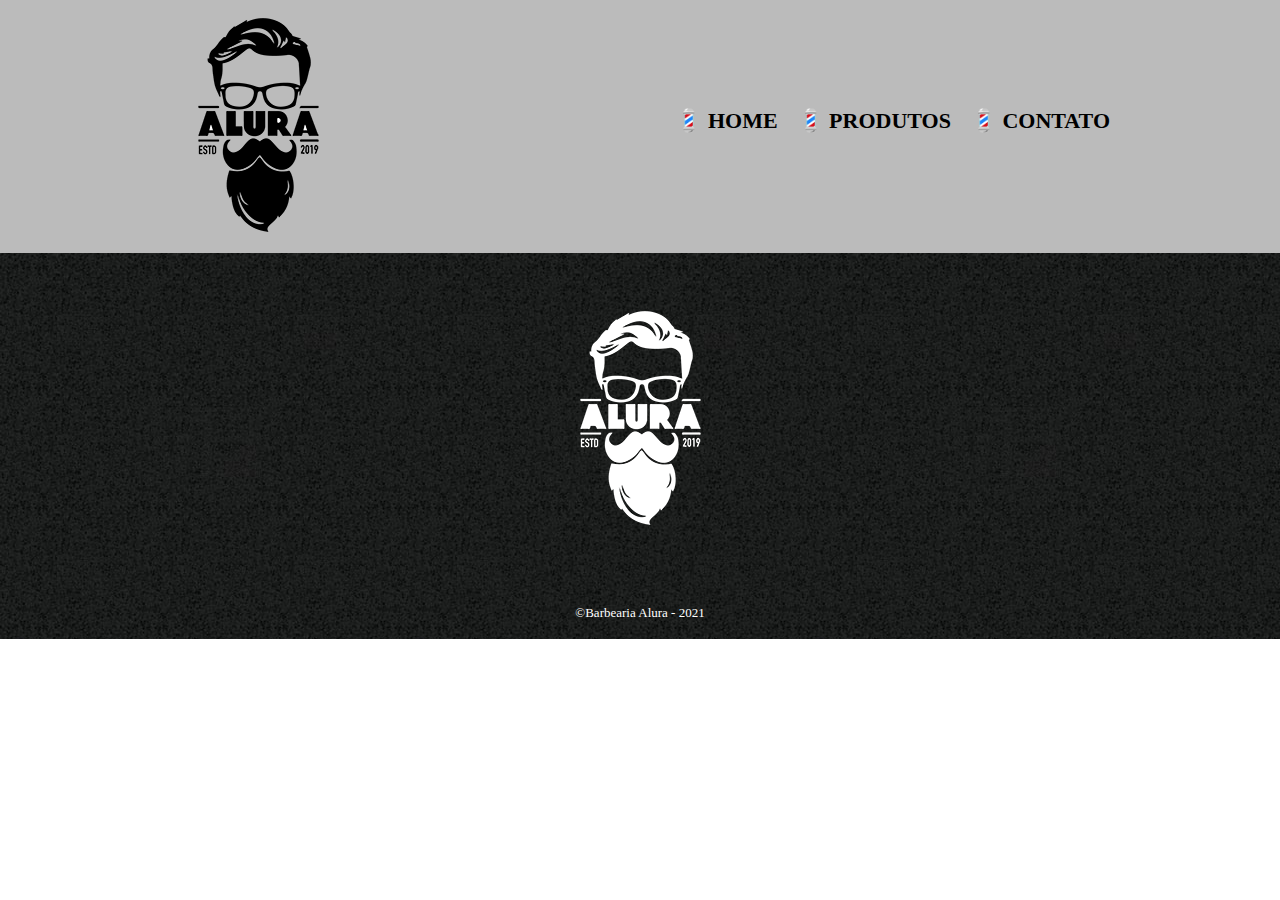
==== contato.html @ c901e7a3 "Mudanças no layout e adição de contatos.html e contatos.css" ====
<!DOCTYPE html>
<html lang="en">
<head>
    <meta charset="UTF-8">
    <meta http-equiv="X-UA-Compatible" content="IE=edge">
    <meta name="viewport" content="width=device-width, initial-scale=1.0">
    <link rel="stylesheet" href="contato.css">
    <link rel="stylesheet" href="reset.css">
    <title>Contato - Barbearia Alura</title>
</head>
<body>
    <header>
        <div class="caixa">
            <h1><img src="assets/logo.png" alt="Logo"></h1>

            <nav>
                <ul>
                    <li><a href="index.html">💈 Home</a></li>
                    <li><a href="produtos.html">💈 Produtos</a></li>
                    <li><a href="contato.html">💈 Contato</a></li>
                </ul>
            </nav>
        </div>
    </header>

    <main>
      <div class="formulario">

      </div>
    </main>

    <footer>
        <footer>
            <img src="assets/logo-branco.png" alt="logo-rodape">
            <p class="copyright">&copy;Barbearia Alura - 2021</p>
        </footer>
    </footer>
</body>
</html>
---- contato.css ----
/* ________________HEADER___________________________________ */
header{
    background-color: #bbbbbb;
    padding: 20px 0;
}

.caixa{
    position: relative;
    width: 940px;
    margin: 0 auto;
}

nav{
    position: absolute;
    top: 110px;
    right: 0;
}

nav li{
    display: inline;
    margin: 0 0 0 15px;
}

nav a{
    text-transform: uppercase;
    color: #000000;
    font-weight: bold;
    font-size: 22px;
    text-decoration: none;
}

nav a:hover{
    color: #C78C19;
}
/* _______MAIN________________________________________________ */


/* _______FOOTER_______________________________________________ */
footer{
    text-align: center;
    background: url("assets/bg.jpg");
}

footer img{
    padding: 40px 0;
}

.copyright{
    margin-top: 20px;
    padding-bottom: 20px;
    color:#ffffff;
    font-size: 13px;
}
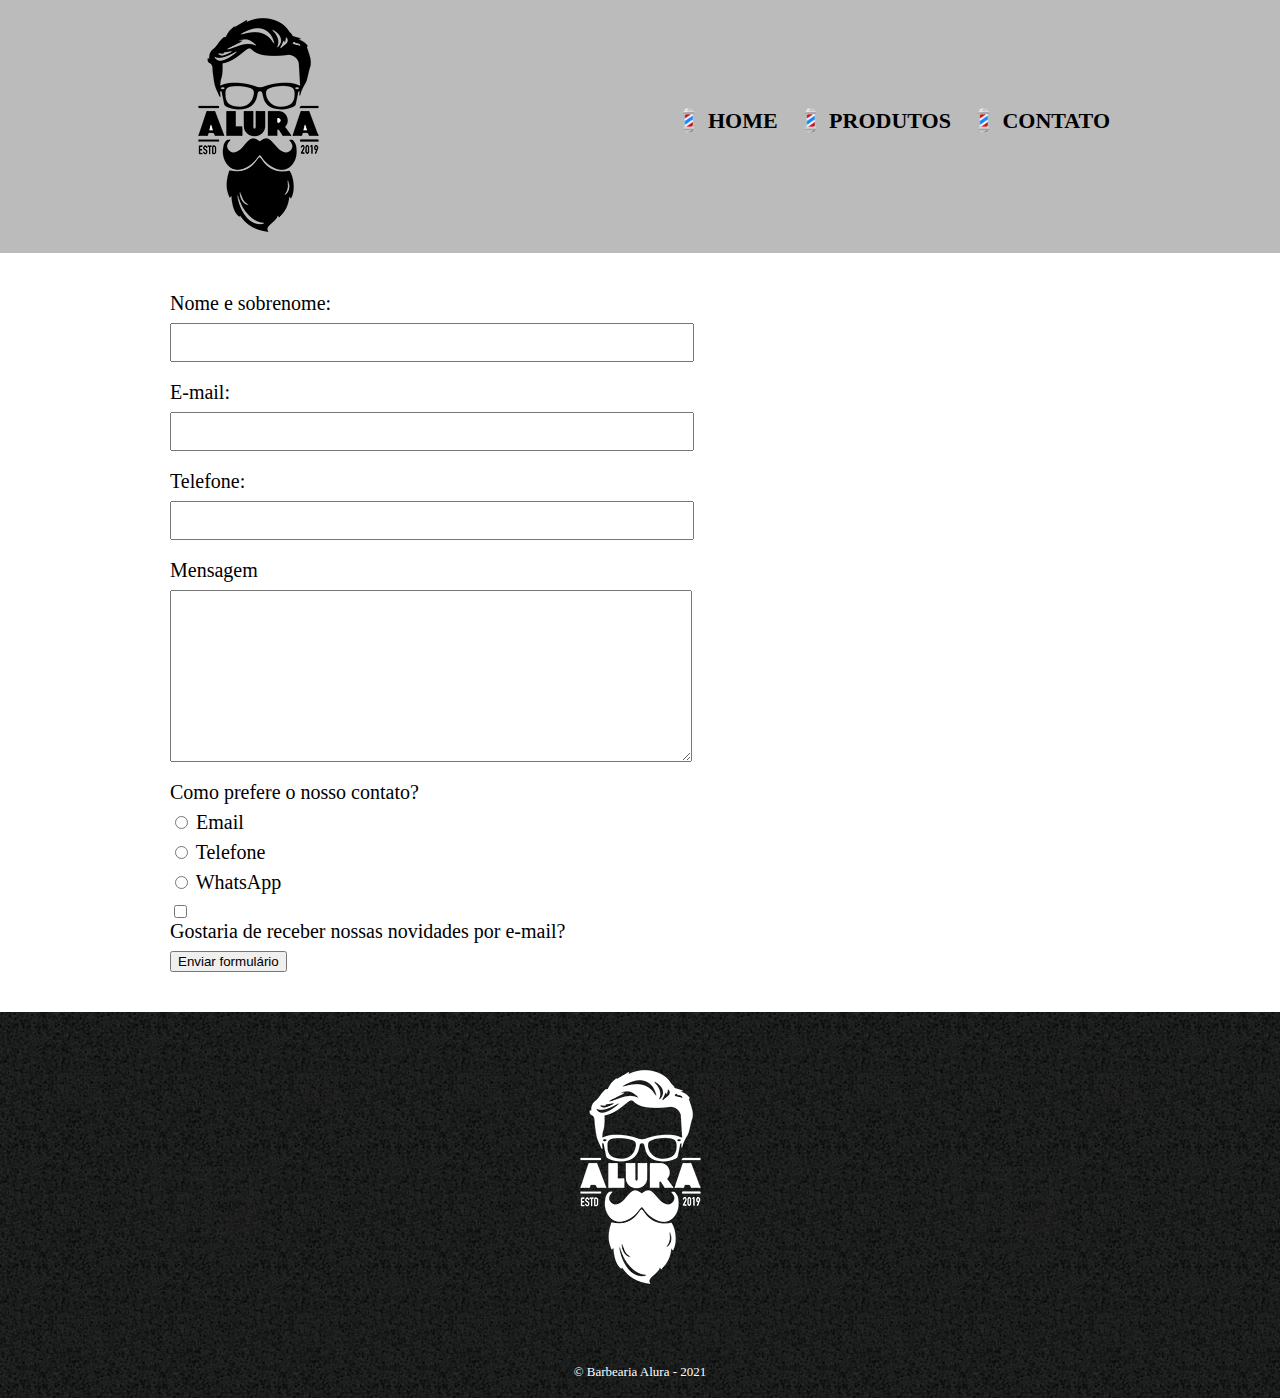
==== commit 3b762bd8: "Adição do formulário" ====
--- a/contato.html
+++ b/contato.html
@@ -24,15 +24,48 @@
     </header>
 
     <main>
-      <div class="formulario">
+      <form action="">
+        <label for="nomesobrenome">Nome e sobrenome:</label>
+        <input type="text" id="nomesobrenome" class="input-padrao">
+       
+        <label for="email">E-mail:</label>
+        <input type="email" id="email" class="input-padrao">
+     
+        <label for="telefone">Telefone:</label>
+        <input type="tel" id="telefone" class="input-padrao" >
 
-      </div>
+        <label for="mensagem">Mensagem</label>
+        <textarea cols="70" rows="10" id="mensagem" class="input-padrao"></textarea>
+
+        <div>
+            <p>Como prefere o nosso contato?</p>
+            <label for="radio-email">
+                <input type="radio" name="contato" value="email" id="radio-email">
+                Email
+            </label>
+        
+            <label for="radio-telefone">
+                <input type="radio" name="contato" value="telefone" id="radio-telefone"> 
+                Telefone
+            </label>
+    
+            <label for="radio-whatsapp">
+                <input type="radio" name="contato" value="whatsapp" id="radio-whatsapp">
+                WhatsApp
+            </label>
+        </div>
+
+        <input type="checkbox" id="checkbox">
+        <label for="checkbox"> Gostaria de receber nossas novidades por e-mail?</label>
+
+        <input type="submit" value="Enviar formulário">
+      </form>
     </main>
 
     <footer>
         <footer>
             <img src="assets/logo-branco.png" alt="logo-rodape">
-            <p class="copyright">&copy;Barbearia Alura - 2021</p>
+            <p class="copyright">&copy; Barbearia Alura - 2021</p>
         </footer>
     </footer>
 </body>
--- a/contato.css
+++ b/contato.css
@@ -34,6 +34,24 @@
 }
 /* _______MAIN________________________________________________ */
 
+main{
+    width: 940px;
+    margin: 40px auto;
+}
+
+form label, form p{
+    display: block;
+    font-size: 20px;
+    margin: 0 0 10px 0;
+}
+
+.input-padrao{
+    display: block;
+    margin: 0 0 20px 0;
+    padding: 10px 25px;
+    width: 50%;
+}
+
 
 /* _______FOOTER_______________________________________________ */
 footer{
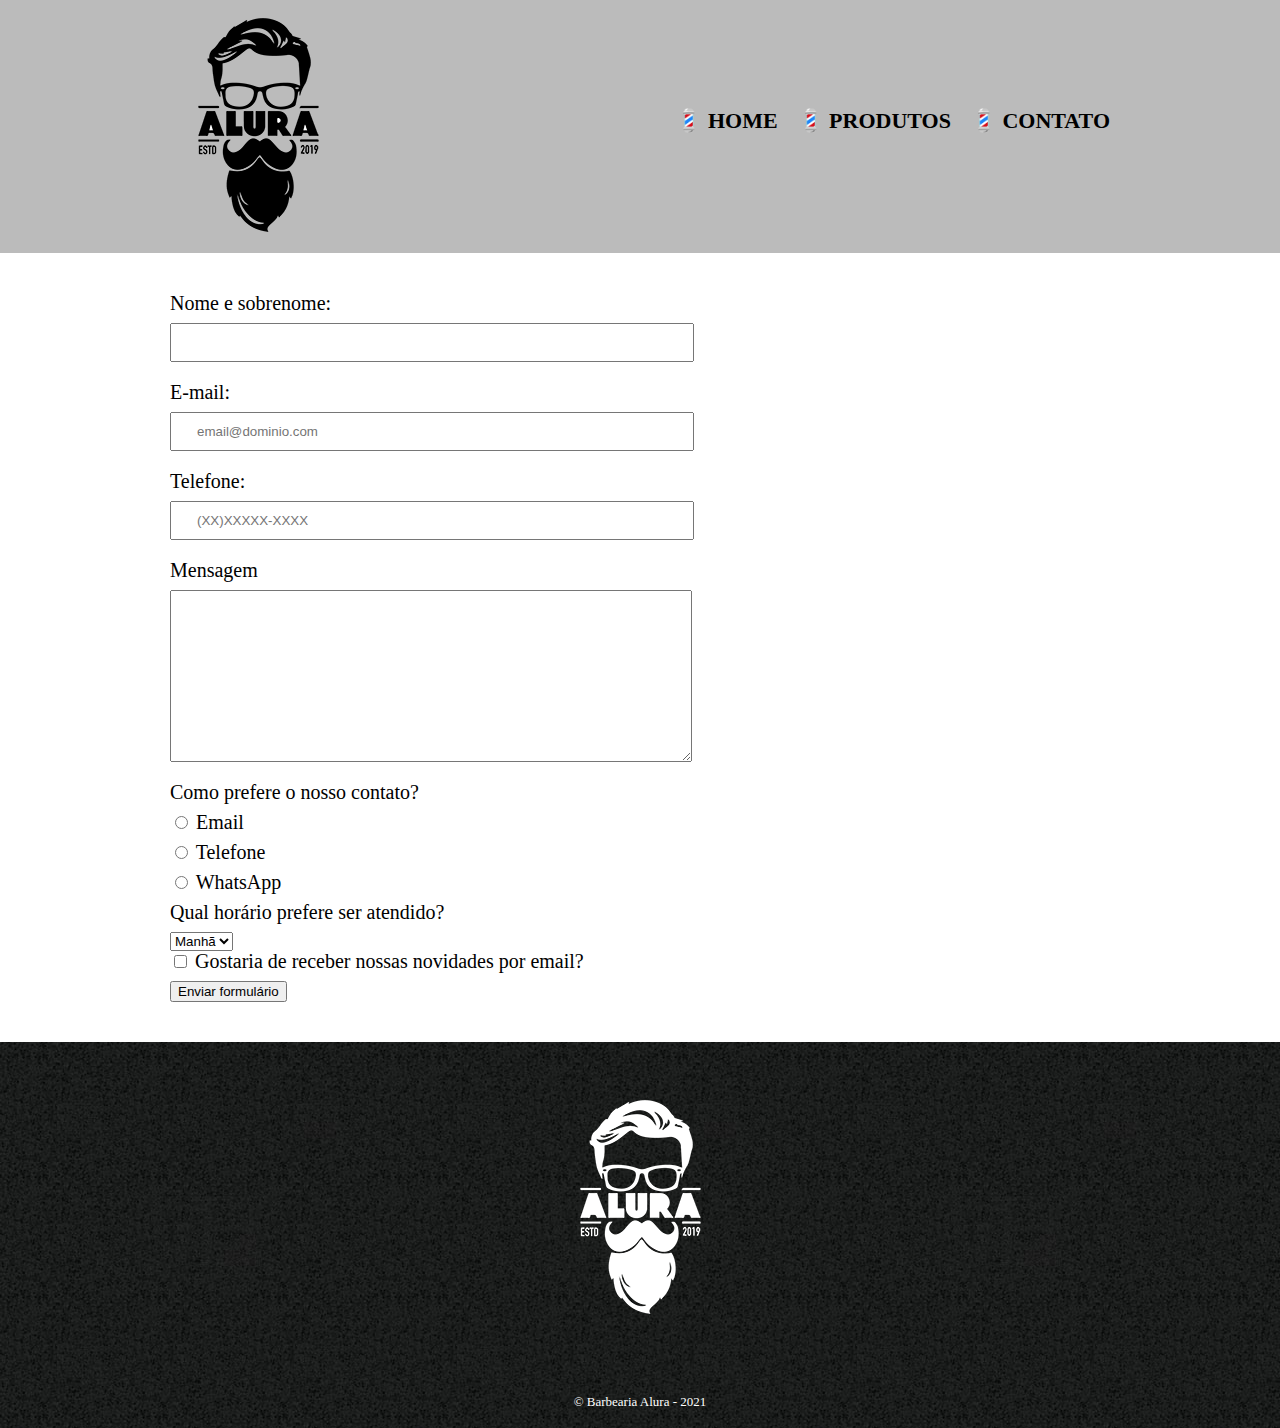
==== commit 587a47f1: "Mudanças no layout" ====
--- a/contato.html
+++ b/contato.html
@@ -29,10 +29,10 @@
         <input type="text" id="nomesobrenome" class="input-padrao">
        
         <label for="email">E-mail:</label>
-        <input type="email" id="email" class="input-padrao">
+        <input type="email" id="email" class="input-padrao" placeholder="email@dominio.com">
      
         <label for="telefone">Telefone:</label>
-        <input type="tel" id="telefone" class="input-padrao" >
+        <input type="tel" id="telefone" class="input-padrao" placeholder="(XX)XXXXX-XXXX">
 
         <label for="mensagem">Mensagem</label>
         <textarea cols="70" rows="10" id="mensagem" class="input-padrao"></textarea>
@@ -55,8 +55,19 @@
             </label>
         </div>
 
-        <input type="checkbox" id="checkbox">
-        <label for="checkbox"> Gostaria de receber nossas novidades por e-mail?</label>
+        <div>
+            <p>Qual horário prefere ser atendido?</p>
+            <select name="" id="">
+                <option value="">Manhã</option>
+                <option value="">Tarde</option>
+                <option value="">Noite</option>
+            </select>
+        </div>
+
+        <label class="checkbox">
+            <input type="checkbox">
+            Gostaria de receber nossas novidades por email?
+        </label>
 
         <input type="submit" value="Enviar formulário">
       </form>
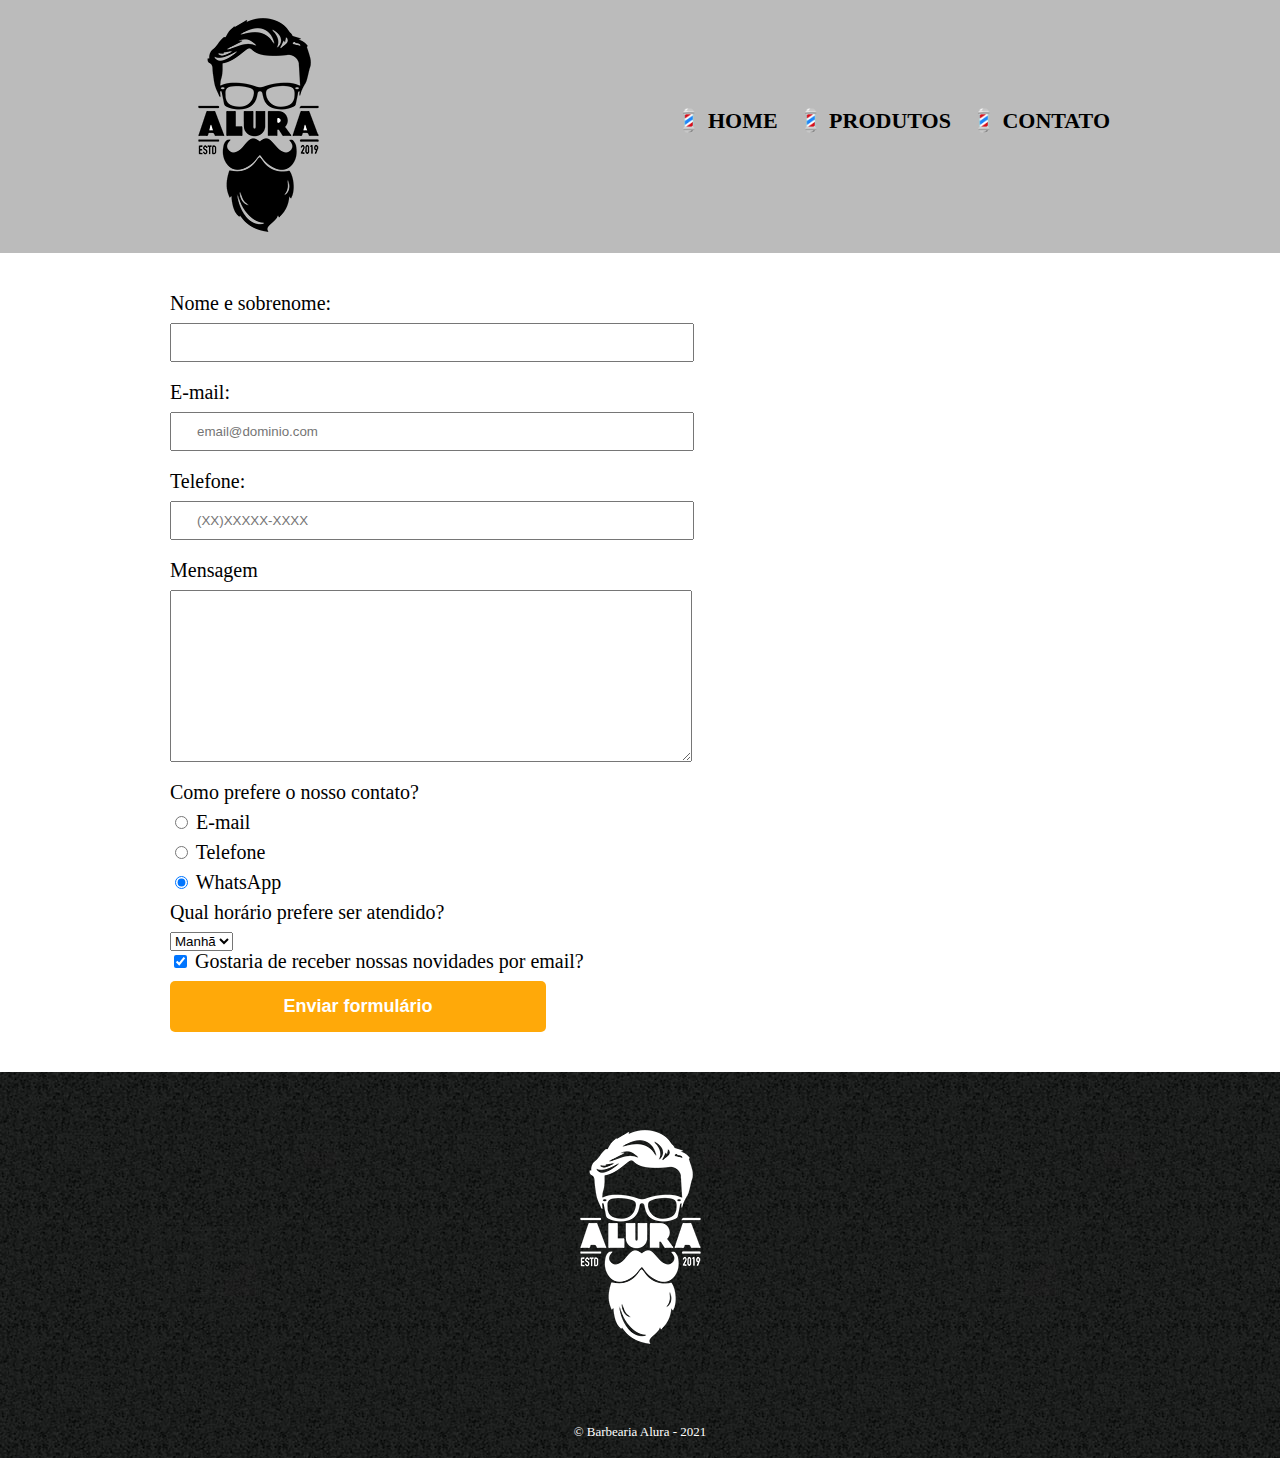
==== commit d2e06359: "validações dos campos e melhorias no layout" ====
--- a/contato.html
+++ b/contato.html
@@ -11,7 +11,7 @@
 <body>
     <header>
         <div class="caixa">
-            <h1><img src="assets/logo.png" alt="Logo"></h1>
+            <h1><img src="assets/logo.png" alt="logo"></h1>
 
             <nav>
                 <ul>
@@ -26,22 +26,22 @@
     <main>
       <form action="">
         <label for="nomesobrenome">Nome e sobrenome:</label>
-        <input type="text" id="nomesobrenome" class="input-padrao">
+        <input type="text" id="nomesobrenome" class="input-padrao" required>
        
         <label for="email">E-mail:</label>
-        <input type="email" id="email" class="input-padrao" placeholder="email@dominio.com">
+        <input type="email" id="email" class="input-padrao" placeholder="email@dominio.com" required>
      
         <label for="telefone">Telefone:</label>
-        <input type="tel" id="telefone" class="input-padrao" placeholder="(XX)XXXXX-XXXX">
+        <input type="tel" id="telefone" class="input-padrao" placeholder="(XX)XXXXX-XXXX" required>
 
         <label for="mensagem">Mensagem</label>
-        <textarea cols="70" rows="10" id="mensagem" class="input-padrao"></textarea>
+        <textarea cols="70" rows="10" id="mensagem" class="input-padrao" required></textarea>
 
-        <div>
-            <p>Como prefere o nosso contato?</p>
+        <fieldset>
+            <legend>Como prefere o nosso contato?</legend>
             <label for="radio-email">
                 <input type="radio" name="contato" value="email" id="radio-email">
-                Email
+                E-mail
             </label>
         
             <label for="radio-telefone">
@@ -50,26 +50,26 @@
             </label>
     
             <label for="radio-whatsapp">
-                <input type="radio" name="contato" value="whatsapp" id="radio-whatsapp">
+                <input type="radio" name="contato" value="whatsapp" id="radio-whatsapp" checked>
                 WhatsApp
             </label>
-        </div>
+        </fieldset>
 
-        <div>
-            <p>Qual horário prefere ser atendido?</p>
+        <fieldset>
+            <legend>Qual horário prefere ser atendido?</legend>
             <select name="" id="">
                 <option value="">Manhã</option>
                 <option value="">Tarde</option>
                 <option value="">Noite</option>
             </select>
-        </div>
+        </fieldset>
 
         <label class="checkbox">
-            <input type="checkbox">
+            <input type="checkbox" checked>
             Gostaria de receber nossas novidades por email?
         </label>
 
-        <input type="submit" value="Enviar formulário">
+        <input type="submit" value="Enviar formulário" class="enviar">
       </form>
     </main>
 
--- a/contato.css
+++ b/contato.css
@@ -39,7 +39,7 @@
     margin: 40px auto;
 }
 
-form label, form p{
+form label, form legend{
     display: block;
     font-size: 20px;
     margin: 0 0 10px 0;
@@ -52,6 +52,22 @@
     width: 50%;
 }
 
+.enviar{
+    width: 40%;
+    padding: 15px 0;
+    background-color: #ffa600f6;
+    color: #ffffff;
+    font-weight: bold;
+    font-size: 18px;
+    border: none;
+    border-radius: 5px;
+    transition: 1s background;
+    cursor: pointer;
+}
+
+.enviar:hover{
+    background-color: #94640c;
+}
 
 /* _______FOOTER_______________________________________________ */
 footer{
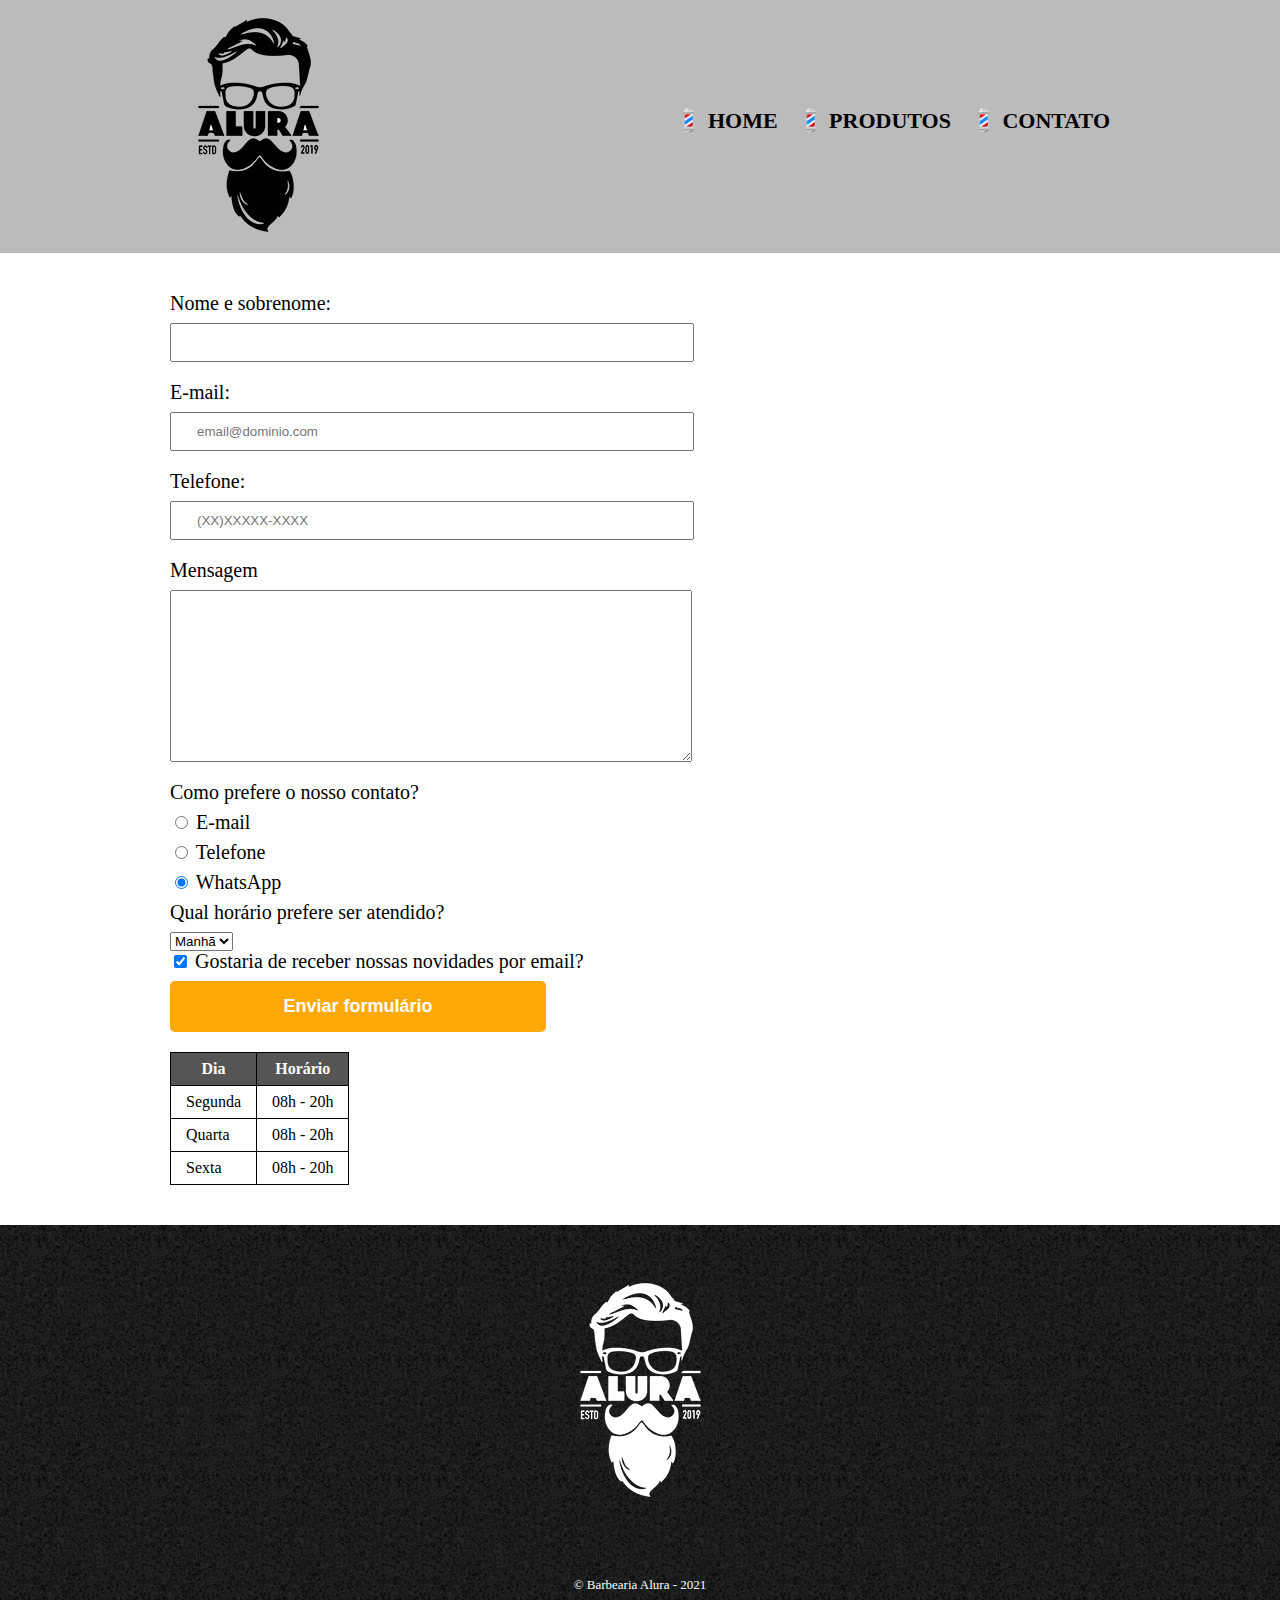
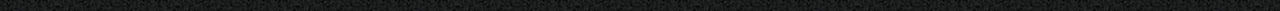
==== commit 792c417a: "Inserção das tabelas" ====
--- a/contato.html
+++ b/contato.html
@@ -71,6 +71,31 @@
 
         <input type="submit" value="Enviar formulário" class="enviar">
       </form>
+
+        <table class="tabela">
+            <thead>
+                <tr>
+                    <th>Dia</th>
+                    <th>Horário</th>
+                </tr>
+            </thead>
+    
+            <tbody>
+                <tr>
+                    <td>Segunda</td>
+                    <td>08h - 20h</td>
+                </tr>
+                <tr>
+                    <td>Quarta</td>
+                    <td>08h - 20h</td>
+                </tr>
+                <tr>
+                    <td>Sexta</td>
+                    <td>08h - 20h</td>
+                </tr>
+            </tbody>
+          </table>    
+
     </main>
 
     <footer>
--- a/contato.css
+++ b/contato.css
@@ -61,12 +61,33 @@
     font-size: 18px;
     border: none;
     border-radius: 5px;
-    transition: 1s background;
+    transition: 1s all;
     cursor: pointer;
 }
 
 .enviar:hover{
     background-color: #94640c;
+
+    /* Rotaciona o elemento em 70 graus + Aumenta o elemento em 20% proporcionalmente */
+    /* transform: rotate(70deg) scale(1.2); */
+
+    /* Aumenta proporcionalmente o item em 20% */
+    transform: scale(1.2);
+}
+
+.tabela {
+    margin: 20px 0 40px 0;
+}
+
+.tabela thead{
+    background-color:#555555;
+    color: #ffffff;
+    font-weight: bold;
+}
+
+.tabela td, thead th{
+    border: 1px solid #000000;
+    padding: 8px 15px;
 }
 
 /* _______FOOTER_______________________________________________ */
